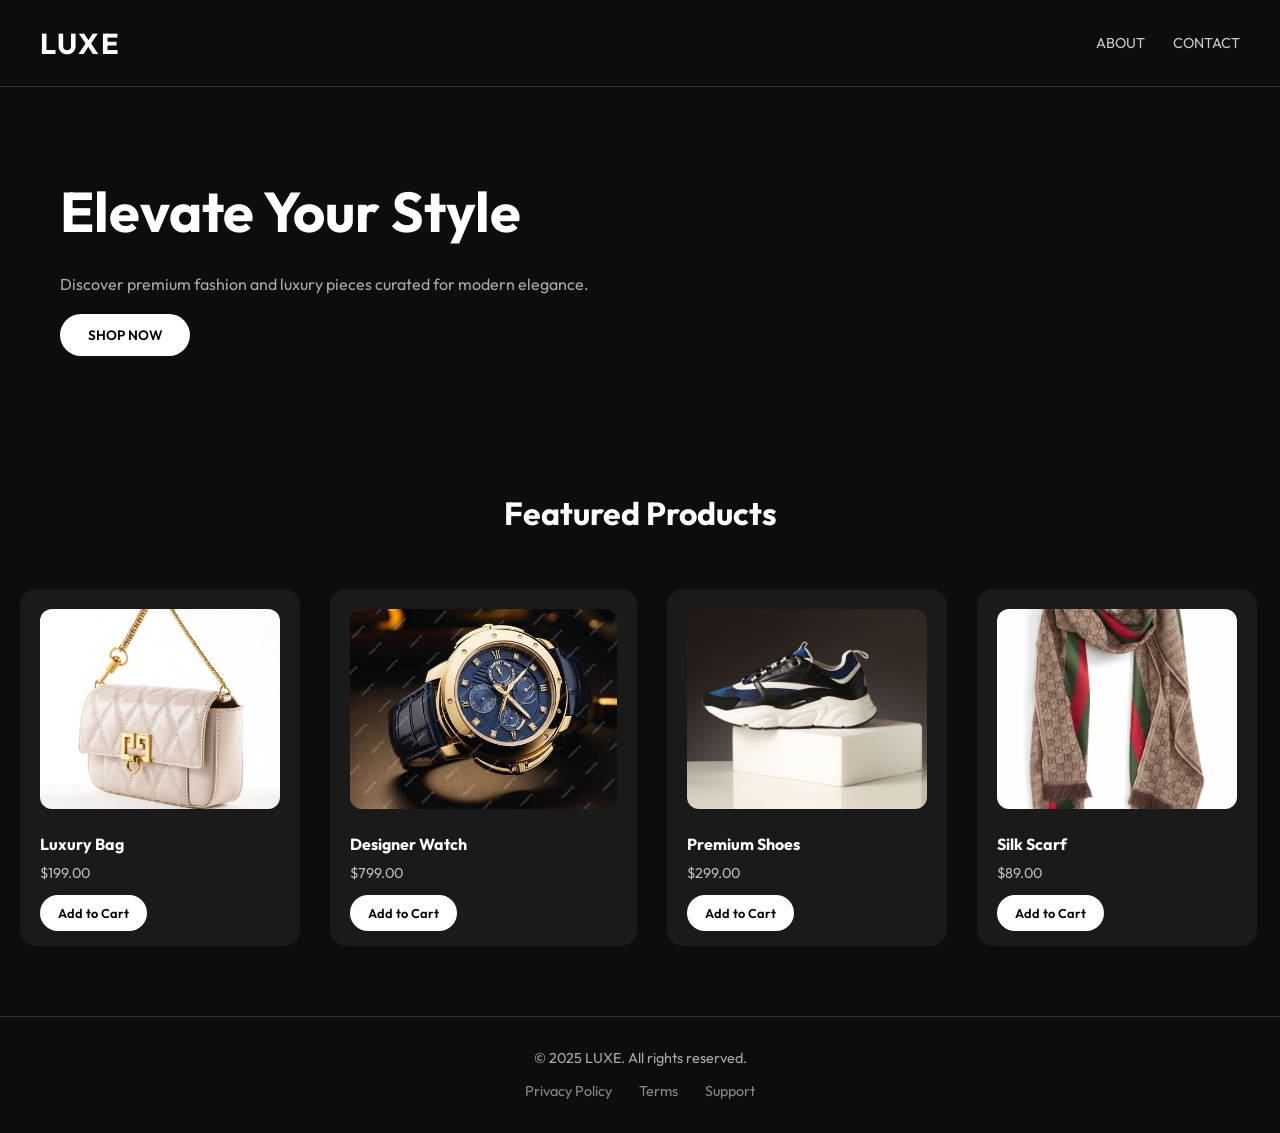
==== index.html @ 4b676b76 "first commit" ====
<!DOCTYPE html>
<html lang="en">
<head>
  <meta charset="UTF-8" />
  <meta name="viewport" content="width=device-width, initial-scale=1.0" />
  <title>LUXE | Home</title>
  <link rel="stylesheet" href="styles.css" />
  <link href="https://fonts.googleapis.com/css2?family=Outfit:wght@400;600;700&display=swap" rel="stylesheet">
</head>
<body>

  <!-- Navbar -->
  <header class="navbar">
    <div class="logo">LUXE</div>
    <nav class="nav-links">
      
      <a href="/about.html">About</a>
      <a href="/contact.html">Contact</a>
    </nav>
  </header>

  <!-- Hero Section -->
  <section class="hero">
    <div class="hero-text">
      <h1>Elevate Your Style</h1>
      <p>Discover premium fashion and luxury pieces curated for modern elegance.</p>
      <a href="/shop.html" class="btn">Shop Now</a>
    </div>
    <div class="hero-image">
      
    </div>
  </section>

  
 <!-- Featured Products -->
<section class="products">
    <h2>Featured Products</h2>
    <div class="scroll-container">
      <!-- Product Card -->
      <div class="product-card">
        <img src="/givenchy bag.jpg" alt="Bag" />
        <h3>Luxury Bag</h3>
        <p>$199.00</p>
        <a href="#" class="btn-light">Add to Cart</a>
      </div>
      <div class="product-card">
        <img src="/lux watch.jpg" alt="Watch" />
        <h3>Designer Watch</h3>
        <p>$799.00</p>
        <a href="#" class="btn-light">Add to Cart</a>
      </div>
      <div class="product-card">
        <img src="dior shoes.jpg" alt="Shoes" />
        <h3>Premium Shoes</h3>
        <p>$299.00</p>
        <a href="#" class="btn-light">Add to Cart</a>
      </div>
      <div class="product-card">
        <img src="/women scarf.jpg" alt="Scarf" />
        <h3>Silk Scarf</h3>
        <p>$89.00</p>
        <a href="#" class="btn-light">Add to Cart</a>
      </div>
      <div class="product-card">
        <img src="fendi wallet.webp" alt="wallet" />
        <h3>Leather Wallet</h3>
        <p>$149.00</p>
        <a href="#" class="btn-light">Add to Cart</a>
      </div>
      <div class="product-card">
        <img src="glasses.jpg" alt="glasses" />
        <h3>Luxury Sunglasses</h3>
        <p>$349.00</p>
        <a href="#" class="btn-light">Add to Cart</a>
      </div>
    </div>
  </section>
  

  <!-- Footer -->
  <footer class="footer">
    <p>&copy; 2025 LUXE. All rights reserved.</p>
    <div class="footer-links">
      <a href="#">Privacy Policy</a>
      <a href="#">Terms</a>
      <a href="#">Support</a>
    </div>
  </footer>

</body>
</html>
---- styles.css ----
/* Global Styles */
* {
    margin: 0;
    padding: 0;
    box-sizing: border-box;
  }
  
  body {
    font-family: 'Outfit', sans-serif;
    background-color: #0d0d0d;
    color: #ffffff;
    line-height: 1.6;
    animation: fadeInBody 1s ease-in-out both;
  }
  
  @keyframes fadeInBody {
    0% {
      opacity: 0;
      transform: translateY(20px);
    }
    100% {
      opacity: 1;
      transform: translateY(0);
    }
  }
  
  /* Navbar */
  .navbar {
    display: flex;
    justify-content: space-between;
    align-items: center;
    padding: 20px 40px;
    border-bottom: 1px solid #333;
    animation: slideDown 1s ease forwards;
  }
  
  @keyframes slideDown {
    0% {
      opacity: 0;
      transform: translateY(-20px);
    }
    100% {
      opacity: 1;
      transform: translateY(0);
    }
  }
  
  .logo {
    font-size: 1.8rem;
    font-weight: 700;
    letter-spacing: 2px;
  }
  
  .nav-links a {
    margin-left: 25px;
    text-decoration: none;
    color: #ccc;
    font-size: 0.9rem;
    text-transform: uppercase;
    position: relative;
    transition: color 0.3s ease;
  }
  
  .nav-links a:hover {
    color: #fff;
  }
  
  .nav-links a::after {
    content: '';
    position: absolute;
    width: 0%;
    height: 2px;
    left: 0;
    bottom: -4px;
    background: white;
    transition: width 0.3s ease;
  }
  
  .nav-links a:hover::after {
    width: 100%;
  }
  
  /* Hero Section */
  .hero {
    display: flex;
    flex-direction: column-reverse;
    align-items: center;
    justify-content: center;
    padding: 60px 20px;
  }
  
  .hero-text {
    text-align: center;
    max-width: 600px;
    margin-top: 30px;
    animation: fadeInHero 1s ease 0.3s forwards;
    opacity: 0;
  }
  
  @keyframes fadeInHero {
    from {
      opacity: 0;
      transform: translateY(20px);
    }
    to {
      opacity: 1;
      transform: translateY(0);
    }
  }
  
  .hero-text h1 {
    font-size: 2.5rem;
    font-weight: 700;
    margin-bottom: 15px;
  }
  
  .hero-text p {
    color: #aaa;
    margin-bottom: 25px;
  }
  
  .btn {
    background-color: #fff;
    color: #000;
    padding: 12px 28px;
    border-radius: 30px;
    text-decoration: none;
    font-weight: 600;
    text-transform: uppercase;
    font-size: 0.85rem;
    transition: 0.3s ease;
  }
  
  .btn:hover {
    opacity: 0.85;
    transform: translateY(-2px);
  }
  
  .hero-image img {
    max-width: 10%;
    border-radius: 20px;
    box-shadow: 0 0 30px rgba(55, 255, 255, 0.05);
    animation: zoomInImage 1.2s ease forwards;
    opacity: 0;
  }
  
  @keyframes zoomInImage {
    from {
      opacity: 0;
      transform: scale(0.95);
    }
    to {
      opacity: 1;
      transform: scale(1);
    }
  }
  
  /* Products */
  .products {
    padding: 60px 20px;
    text-align: center;
    animation: fadeInSection 1s ease 0.5s forwards;
    opacity: 0;
  }
  
  @keyframes fadeInSection {
    from {
      opacity: 0;
      transform: translateY(30px);
    }
    to {
      opacity: 1;
      transform: translateY(0);
    }
  }
  
  .products h2 {
    font-size: 2rem;
    margin-bottom: 40px;
  }
  
  .product-grid {
    display: grid;
    gap: 30px;
    grid-template-columns: repeat(auto-fit, minmax(280px, 1fr));
  }
  
  .product-card {
    background-color: #1a1a1a;
    border-radius: 16px;
    padding: 20px;
    text-align: left;
    transition: transform 0.3s ease, box-shadow 0.3s ease;
  }
  
  .product-card:hover {
    transform: translateY(-8px);
    box-shadow: 0 10px 30px rgba(255, 255, 255, 0.05);
  }
  
  .product-card img {
    width: 100%;
    height: 200px;
    object-fit: cover;
    border-radius: 12px;
    margin-bottom: 15px;
    transition: transform 0.3s ease;
  }
  
  
  .product-card:hover img {
    transform: scale(1.02);
  }
  
  .product-card h3 {
    font-size: 1rem;
    margin-bottom: 5px;
  }
  
  .product-card p {
    color: #bbb;
    font-size: 0.9rem;
    margin-bottom: 15px;
  }
  
  .btn-light {
    background-color: #fff;
    color: #000;
    padding: 10px 18px;
    border-radius: 20px;
    text-decoration: none;
    font-weight: 600;
    font-size: 0.8rem;
    transition: transform 0.3s ease, opacity 0.3s ease;
  }
  
  .btn-light:hover {
    opacity: 0.9;
    transform: translateY(-2px);
  }
  
  /* Footer */
  .footer {
    border-top: 1px solid #333;
    padding: 30px 20px;
    text-align: center;
    font-size: 0.9rem;
    color: #aaa;
    animation: fadeInSection 1s ease 0.7s forwards;
    opacity: 0;
  }
  
  .footer-links {
    margin-top: 10px;
  }
  
  .footer-links a {
    color: #888;
    text-decoration: none;
    margin: 0 12px;
    transition: color 0.3s ease;
  }
  
  .footer-links a:hover {
    color: #fff;
  }
  
  /* Responsive Tweaks */
  @media (min-width: 768px) {
    .hero {
      flex-direction: row;
      justify-content: space-between;
      padding: 80px 60px;
    }
  
    .hero-text {
      text-align: left;
      margin-top: 0;
    }
  
    .hero-text h1 {
      font-size: 3.5rem;
    }
  }
  /* Horizontal Scroll Styles */
  .scroll-container {
    display: flex;
    overflow-x: auto;
    flex-direction: row; /* default for larger screens */
    gap: 30px;
    padding: 10px 0;
    scroll-snap-type: x mandatory;
    -webkit-overflow-scrolling: touch;
  }
  
  .scroll-container::-webkit-scrollbar {
    height: 8px;
  }
  
  .scroll-container::-webkit-scrollbar-thumb {
    background: #444;
    border-radius: 8px;
  }
  
  .product-card {
    min-width: 280px;
    scroll-snap-align: start;
    flex-shrink: 0;
  }
  
  /* ========= Mobile Vertical Scroll Adjustment ========= */
  @media (max-width: 767px) {
    .scroll-container {
      flex-direction: column;
      overflow-x: unset;
      overflow-y: auto;
      scroll-snap-type: y mandatory;
    }
  
    .product-card {
      min-width: 100%;
      margin-bottom: 20px;
      scroll-snap-align: start;
    }
  
    .scroll-container::-webkit-scrollbar {
      height: 0;
      width: 6px;
    }
  
    .scroll-container::-webkit-scrollbar-thumb {
      background: #444;
      border-radius: 6px;
    }
  }
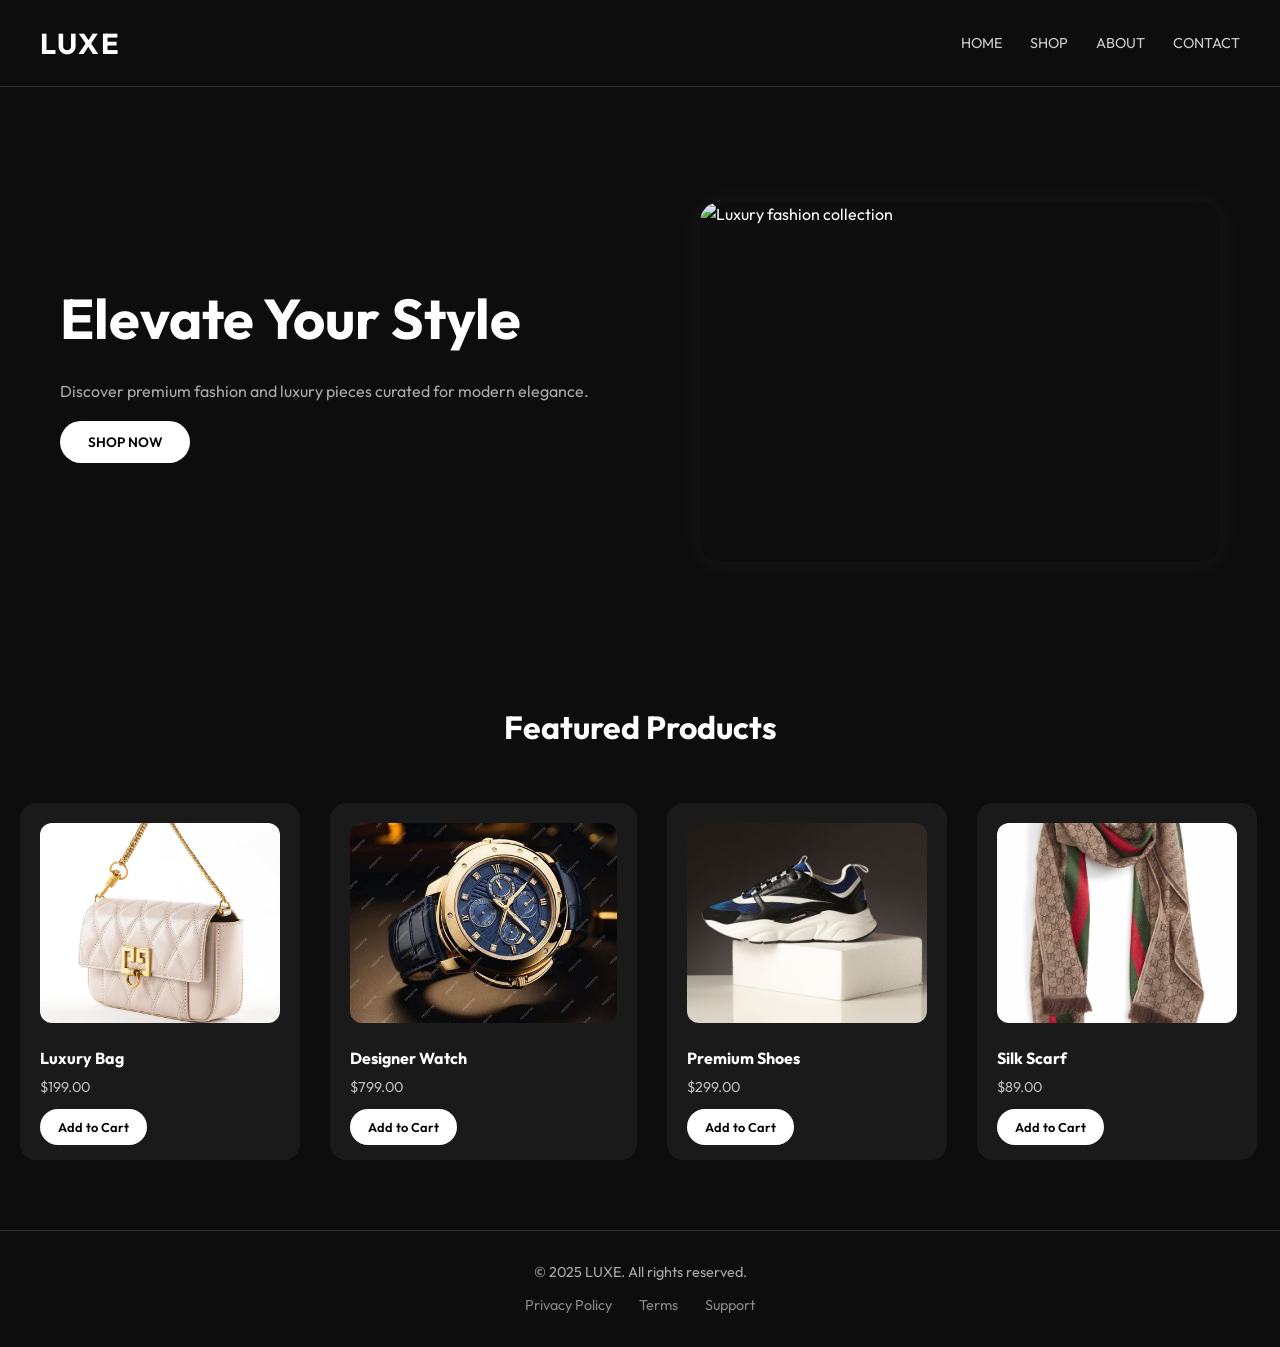
==== commit 15e385c4: "Better improvements" ====
--- a/index.html
+++ b/index.html
@@ -13,10 +13,11 @@
   <header class="navbar">
     <div class="logo">LUXE</div>
     <nav class="nav-links">
-      
-      <a href="/about.html">About</a>
-      <a href="/contact.html">Contact</a>
-    </nav>
+    <a href="index.html">Home</a>
+    <a href="shop.html">Shop</a>
+    <a href="about.html">About</a>
+    <a href="contact.html">Contact</a>
+</nav>
   </header>
 
   <!-- Hero Section -->
@@ -26,9 +27,14 @@
       <p>Discover premium fashion and luxury pieces curated for modern elegance.</p>
       <a href="/shop.html" class="btn">Shop Now</a>
     </div>
-    <div class="hero-image">
-      
-    </div>
+
+   <div class="hero-image">
+  <img
+    src="luxury-hero.png"
+    alt="Luxury fashion collection"
+  />
+  </div>
+
   </section>
 
   
@@ -86,6 +92,7 @@
       <a href="#">Support</a>
     </div>
   </footer>
+<script src="script.js"></script>
+</body>
 
-</body>
 </html>
--- a/styles.css
+++ b/styles.css
@@ -136,14 +136,25 @@
     transform: translateY(-2px);
   }
   
-  .hero-image img {
-    max-width: 10%;
-    border-radius: 20px;
-    box-shadow: 0 0 30px rgba(55, 255, 255, 0.05);
-    animation: zoomInImage 1.2s ease forwards;
-    opacity: 0;
-  }
-  
+  .hero-image {
+  width: 100%;
+  max-width: 520px;
+  margin-top: 35px;
+}
+
+.hero-image img {
+  display: block;
+  width: 100%;
+  height: 360px;
+  object-fit: cover;
+  border-radius: 20px;
+  box-shadow: 0 0 30px rgba(255, 255, 255, 0.05);
+  animation: zoomInImage 1.2s ease forwards;
+  opacity: 0;
+}
+ 
+
+
   @keyframes zoomInImage {
     from {
       opacity: 0;
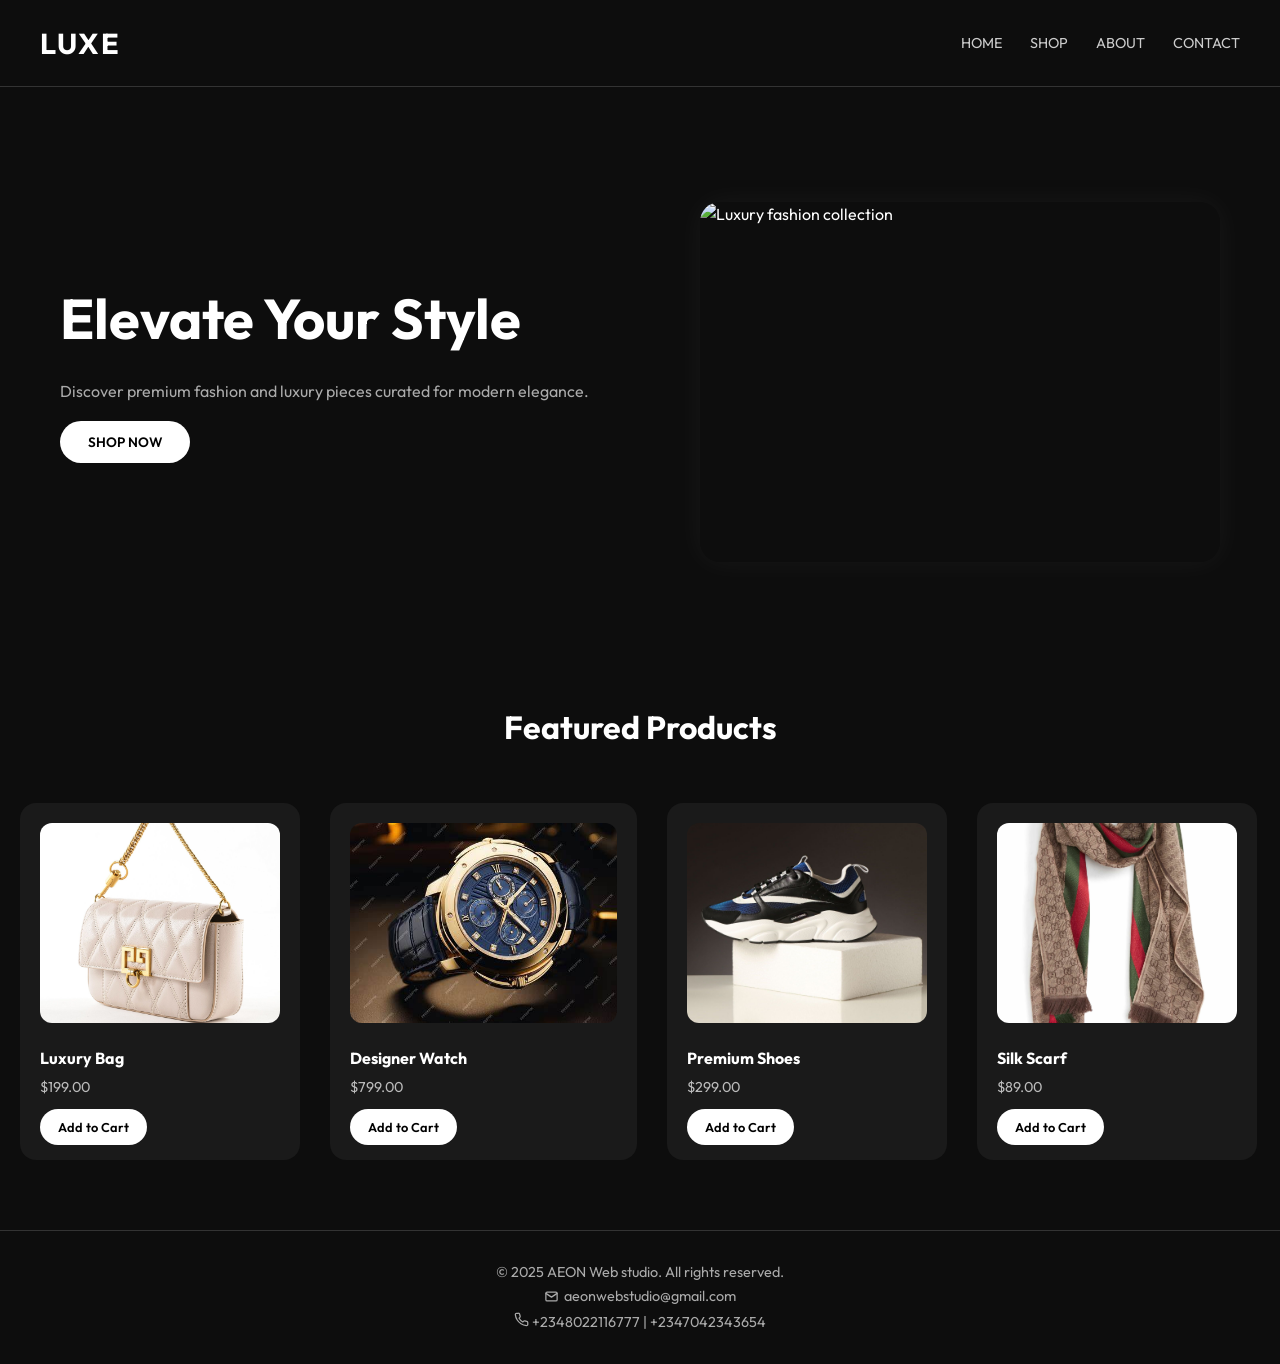
==== commit ed49e6c4: "Branding & Remodification" ====
--- a/index.html
+++ b/index.html
@@ -25,7 +25,7 @@
     <div class="hero-text">
       <h1>Elevate Your Style</h1>
       <p>Discover premium fashion and luxury pieces curated for modern elegance.</p>
-      <a href="/shop.html" class="btn">Shop Now</a>
+      <a href="shop.html" class="btn">Shop Now</a>
     </div>
 
    <div class="hero-image">
@@ -44,13 +44,13 @@
     <div class="scroll-container">
       <!-- Product Card -->
       <div class="product-card">
-        <img src="/givenchy bag.jpg" alt="Bag" />
+        <img src="givenchy bag.jpg" alt="Bag" />
         <h3>Luxury Bag</h3>
         <p>$199.00</p>
         <a href="#" class="btn-light">Add to Cart</a>
       </div>
       <div class="product-card">
-        <img src="/lux watch.jpg" alt="Watch" />
+        <img src="lux watch.jpg" alt="Watch" />
         <h3>Designer Watch</h3>
         <p>$799.00</p>
         <a href="#" class="btn-light">Add to Cart</a>
@@ -62,7 +62,7 @@
         <a href="#" class="btn-light">Add to Cart</a>
       </div>
       <div class="product-card">
-        <img src="/women scarf.jpg" alt="Scarf" />
+        <img src="women scarf.jpg" alt="Scarf" />
         <h3>Silk Scarf</h3>
         <p>$89.00</p>
         <a href="#" class="btn-light">Add to Cart</a>
@@ -85,11 +85,60 @@
 
   <!-- Footer -->
   <footer class="footer">
-    <p>&copy; 2025 LUXE. All rights reserved.</p>
-    <div class="footer-links">
-      <a href="#">Privacy Policy</a>
-      <a href="#">Terms</a>
-      <a href="#">Support</a>
+      <div class="container">
+      <p>&copy; 2025 AEON Web studio. All rights reserved.</p>
+       
+<p class="footer-email">
+  <svg xmlns="http://www.w3.org/2000/svg"
+       width="15"
+       height="15"
+       viewBox="0 0 24 24"
+       fill="none"
+       stroke="currentColor"
+       stroke-width="2"
+       stroke-linecap="round"
+       stroke-linejoin="round">
+    <rect x="3" y="5" width="18" height="14" rx="2"/>
+    <path d="m3 7 9 6 9-6"/>
+  </svg>
+  <span>
+    aeonwebstudio@gmail.com
+  </span>
+</p>
+
+
+<!-- Phone Numbers -->
+<p class="footer-phone">
+  <svg xmlns="http://www.w3.org/2000/svg"
+       width="15"
+       height="15"
+       viewBox="0 0 24 24"
+       fill="none"
+       stroke="currentColor"
+       stroke-width="2"
+       stroke-linecap="round"
+       stroke-linejoin="round">
+    <path d="M22 16.92v3a2 2 0 0 1-2.18 2
+      19.79 19.79 0 0 1-8.63-3.07
+      19.5 19.5 0 0 1-6-6
+      19.79 19.79 0 0 1-3.07-8.67
+      A2 2 0 0 1 4.11 2h3
+      a2 2 0 0 1 2 1.72
+      c.12.96.36 1.9.72 2.8
+      a2 2 0 0 1-.45 2.11L8.11 9.91
+      a16 16 0 0 0 6 6l1.27-1.27
+      a2 2 0 0 1 2.11-.45
+      c.9.36 1.84.6 2.8.72
+      A2 2 0 0 1 22 16.92z"/>
+  </svg>
+
+  <span >+2348022116777</span>
+  <span>|</span>
+  <span >+2347042343654</span>
+</p>
+
+
+  
     </div>
   </footer>
 <script src="script.js"></script>
--- a/styles.css
+++ b/styles.css
@@ -275,6 +275,26 @@
   .footer-links a:hover {
     color: #fff;
   }
+  .footer-email {
+  display: inline-flex;
+  align-items: center;
+  justify-content: center;
+  gap: 5px;
+  margin: 5px 0 0;
+  line-height: 1;
+}
+
+.footer-email svg {
+  display: block;
+  flex-shrink: 0;
+}
+
+.footer-email a {
+  color: inherit;
+  text-decoration: none;
+}
+
+
   
   /* Responsive Tweaks */
   @media (min-width: 768px) {
